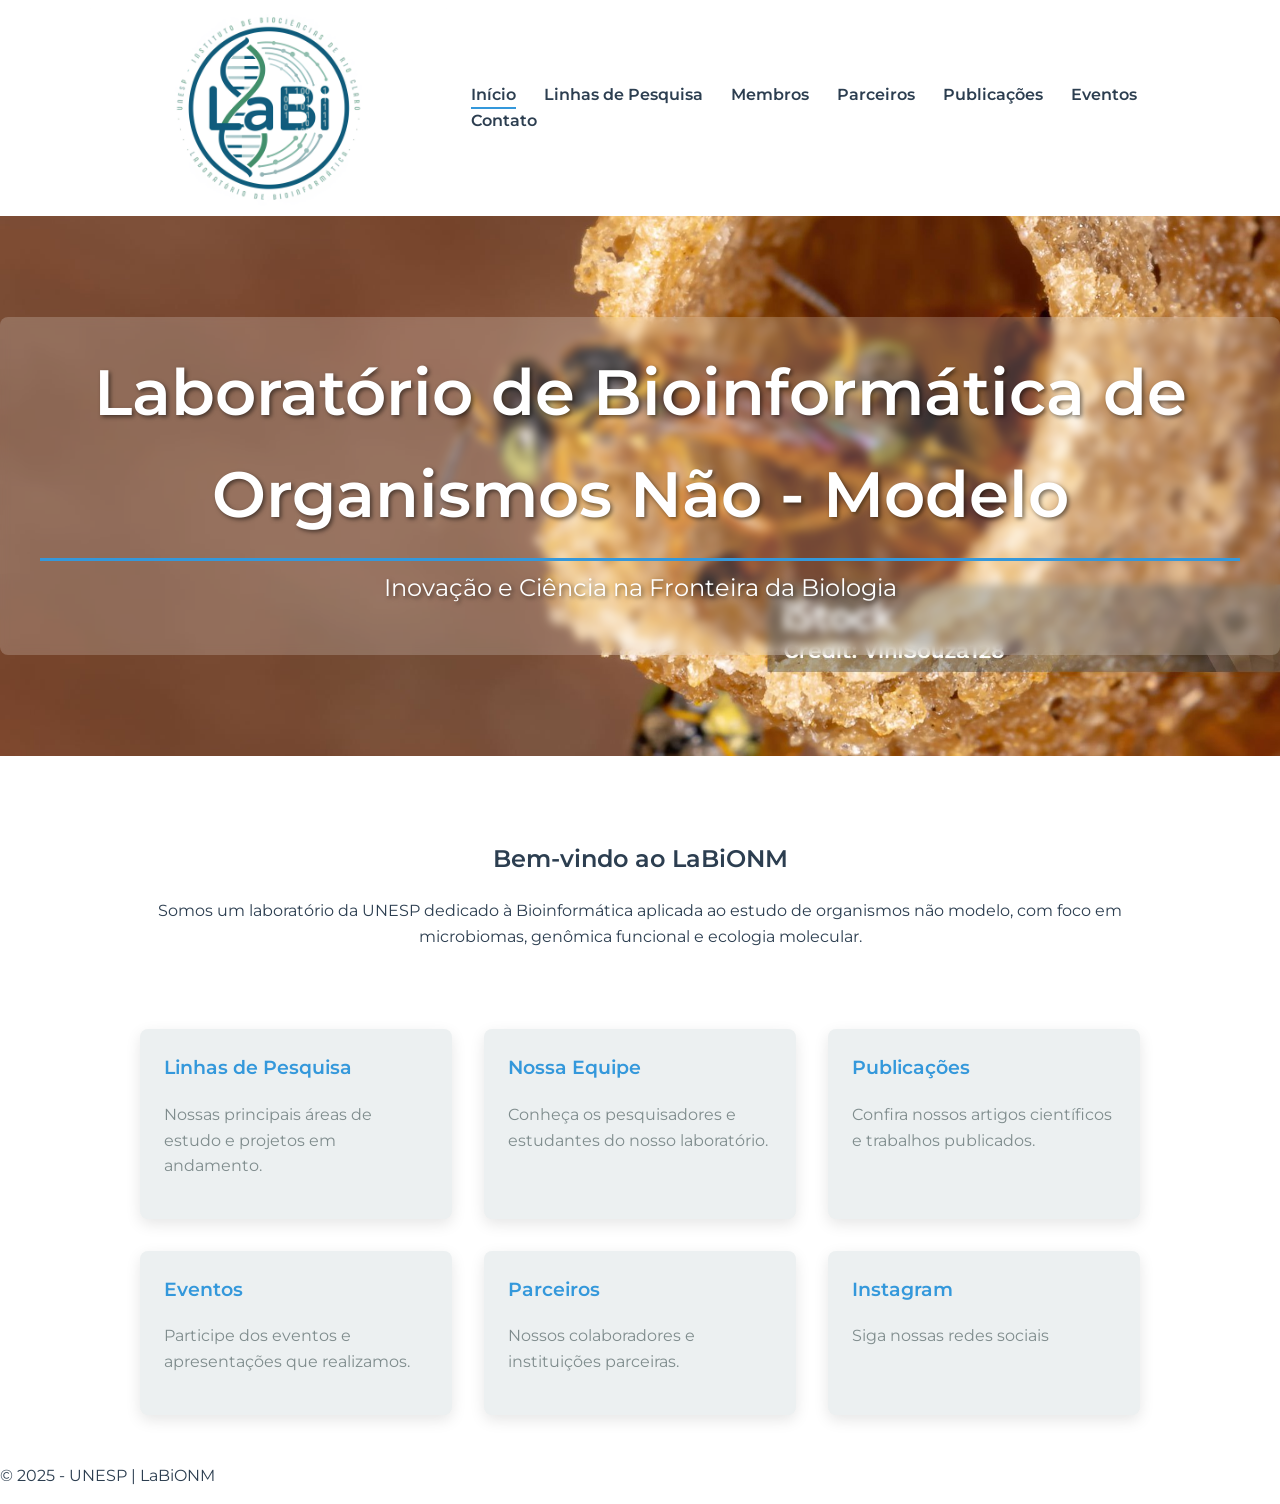
==== site-laboratorio/index.html @ 50fd0d60 "Add files via upload" ====
<!DOCTYPE html>
<html lang="pt-BR">
<head>
    <meta charset="UTF-8">
    <meta name="viewport" content="width=device-width, initial-scale=1.0">
    <title>LABIONM - Laboratório de Bioinformática de Organismos Não - Modelo</title>
    <link rel="stylesheet" href="style.css">
    <link rel="preconnect" href="https://fonts.googleapis.com">
    <link rel="preconnect" href="https://fonts.gstatic.com" crossorigin>
    <link href="https://fonts.googleapis.com/css2?family=Montserrat:wght@400;600;700&display=swap" rel="stylesheet">
</head>
<body>

    <header>
        <div class="header-container">
            <img src="imagens/logo.png" alt="Logo do Laboratório" class="logo">
            <nav class="main-nav">
                <a href="index.html" class="ativo">Início</a>
                <a href="linhas.html">Linhas de Pesquisa</a>
                <a href="membros.html">Membros</a>
                <a href="parceria.html">Parceiros</a>
                <a href="publicacoes.html">Publicações</a>
                <a href="eventos.html">Eventos</a>
                <a href="contato.html">Contato</a>
            </nav>
        </div>
    </header>

    <section class="banner" id="banner">
        <div class="banner-text">
            <h1>Laboratório de Bioinformática de Organismos Não - Modelo</h1>
            <p>Inovação e Ciência na Fronteira da Biologia</p>
        </div>
    </section>

   
    <main>
        <section class="boas-vindas">
            <h2>Bem-vindo ao LaBiONM</h2>
            <p>Somos um laboratório da UNESP dedicado à Bioinformática aplicada ao estudo de organismos não modelo, com foco em microbiomas, genômica funcional e ecologia molecular.</p>
        </section>

        <section class="cards-grid">
            <a href="linhas.html" class="card">
                <h3>Linhas de Pesquisa</h3>
                <p>Nossas principais áreas de estudo e projetos em andamento.</p>
            </a>
            <a href="membros.html" class="card">
                <h3>Nossa Equipe</h3>
                <p>Conheça os pesquisadores e estudantes do nosso laboratório.</p>
            </a>
            <a href="publicacoes.html" class="card">
                <h3>Publicações</h3>
                <p>Confira nossos artigos científicos e trabalhos publicados.</p>
            </a>
            <a href="eventos.html" class="card">
                <h3>Eventos</h3>
                <p>Participe dos eventos e apresentações que realizamos.</p>
            </a>
            <a href="parceria.html" class="card">
                <h3>Parceiros</h3>
                <p>Nossos colaboradores e instituições parceiras.</p>
            </a>
            <a href="instagram.html" class="card">
                <h3>Instagram</h3>
                <p>Siga nossas redes sociais</p>
            </a>
        </section>
    </main>

    <footer>
        <p>&copy; 2025 - UNESP | LaBiONM</p>
    </footer>

    <script>
        const imagens = [
            "imagens/fundo1.jpg",
            "imagens/fundo2.jpg",
            "imagens/fundo3.jpg"
        ];

        let indexAtual = 0;
        const banner = document.getElementById("banner");

        function trocarImagem() {
            indexAtual = (indexAtual + 1) % imagens.length;
            banner.style.backgroundImage = `url('${imagens[indexAtual]}')`;
        }

        // Define a primeira imagem
        banner.style.backgroundImage = `url('${imagens[0]}')`;

        // Troca a cada 5 segundos
        setInterval(trocarImagem, 5000);
    </script>

</body>
</html>
---- site-laboratorio/style.css ----
/* === VARIÁVEIS DE CORES === */
:root {
    --bg-light: #FFFFFF; /* Fundo Principal Branco */
    --text-dark: #2C3E50; /* Texto Principal Azul Marinho */
    --accent-blue: #3498DB; /* Azul de Destaque */
    --light-grey: #ECF0F1; /* Cinza de Fundo Secundário */
    --subtle-text: #7F8C8D; /* Cinza para textos secundários */
}

/* === BASE GERAL === */
body {
    font-family: 'Montserrat', sans-serif;
    margin: 0;
    background-color: var(--bg-light);
    color: var(--text-dark);
    line-height: 1.6;
}

main {
    max-width: 1000px;
    margin: 0 auto;
    padding: 2rem 1rem;
}

h1, h2, h3, h4 {
    color: var(--text-dark);
    font-weight: 600;
}

a {
    color: var(--accent-blue);
    text-decoration: none;
    transition: color 0.3s ease;
}

a:hover {
    color: var(--subtle-text);
}

.section-title {
    text-align: center;
    font-size: clamp(2rem, 4vw, 3rem);
    padding-bottom: 0.5em;
    border-bottom: 2px solid var(--accent-blue);
    margin-bottom: 2em;
}

/* === HEADER E NAVEGAÇÃO === */
header {
    background-color: var(--bg-light);
    padding: 0.5rem 1rem; /* Mantivemos o padding sutil */
    box-shadow: 0 4px 10px rgba(0, 0, 0, 0.05);
    height: 200px; /* Definimos uma altura fixa para o header */
}

.header-container {
    max-width: 1100px;
    margin: 0 auto;
    display: flex;
    justify-content: space-between;
    align-items: center;
    height: 100%; /* Isso garante que o contêiner utilize toda a altura do header */
}

.logo {
    height: 100%; /* O logo agora preenche 100% da altura do container */
    width: auto; /* A largura é ajustada automaticamente para manter a proporção */
}

.main-nav a {
    color: var(--text-dark);
    font-weight: 600;
    margin-left: 1.5rem;
    padding-bottom: 5px;
    position: relative;
}

.main-nav a::after {
    content: '';
    position: absolute;
    width: 0;
    height: 2px;
    bottom: 0;
    left: 0;
    background-color: var(--accent-blue);
    transition: width 0.3s ease;
}

.main-nav a:hover::after,
.main-nav a.ativo::after {
    width: 100%;
}

/* === BANNER PRINCIPAL === */
/* Estilo para a seção principal do banner */
.banner {
    background-size: cover;
    background-position: center;
    height: 60vh;
    display: flex;
    justify-content: center;
    align-items: center;
    text-align: center;
    position: relative;
    overflow: hidden;
    transition: background-image 1s ease-in-out;
}

/* Camada escura transparente sobre a imagem para contraste */
.banner::before {
    content: '';
    position: absolute;
    top: 0;
    left: 0;
    width: 100%;
    height: 100%;
    background: rgba(44, 62, 80, 0); /* Escurece a imagem de fundo */
    z-index: 1;
}

/* O contêiner para o texto que terá a "tarja" transparente */
.banner-text {
    position: relative;
    z-index: 2; /* Garante que o texto fique acima da camada escura */
    background-color: rgba(255, 255, 255, 0.2); /* Fundo branco com 20% de opacidade */
    padding: 1.5rem 2.5rem;
    border-radius: 8px;
    backdrop-filter: blur(5px); /* Efeito de "vidro fosco" */
}

.banner-text h1 {
    font-size: clamp(2rem, 5vw, 4rem);
    margin: 0;
    color: #fff; /* Texto principal em branco */
    text-shadow: 2px 2px 4px rgba(0,0,0,0.5); /* Sombra para melhorar a legibilidade */
}

.banner-text p {
    font-size: clamp(1rem, 2vw, 1.5rem);
    color: #fff; /* Texto secundário em branco */
    text-shadow: 2px 2px 4px rgba(0,0,0,0.5); /* Sombra para melhorar a legibilidade */
    margin-top: 0.5rem;
}

/* Remova ou comente esta parte */
/*
.overlay {
    background-color: rgba(245, 242, 242, 0.767);
    padding: 2rem;
    border-radius: 12px;
}
*/

/* Adicione esta regra para o banner */
.banner h1 {
    font-size: clamp(2.5rem, 5vw, 4rem);
    margin: 0;
    color: #fff; /* Cor do texto principal */
    text-shadow: 2px 2px 4px rgba(0,0,0,0.5); /* Sombra para o texto, melhora a legibilidade */
    padding-bottom: 0.2em;
    border-bottom: 3px solid #3498DB; /* Adiciona uma linha de destaque */
}

.banner p {
    font-size: clamp(1rem, 2vw, 1.5rem);
    color: #fff; /* Cor do texto secundário */
    text-shadow: 2px 2px 4px rgba(0,0,0,0.5); /* Sombra para o texto */
    margin-top: 0.5rem;
}

/* === PÁGINA INÍCIO (`index.html`) === */
.boas-vindas {
    text-align: center;
    padding: 2rem 0;
}

.cards-grid {
    display: grid;
    grid-template-columns: repeat(auto-fit, minmax(250px, 1fr));
    gap: 2rem;
    margin-top: 2rem;
}

.card {
    background-color: var(--light-grey);
    padding: 1.5rem;
    border-radius: 8px;
    box-shadow: 0 5px 15px rgba(0, 0, 0, 0.1);
    transition: transform 0.3s ease;
}

.card:hover {
    transform: translateY(-10px);
}

.card h3 {
    margin-top: 0;
    color: var(--accent-blue);
}

.card p {
    color: var(--subtle-text);
}

/* === PÁGINA LINHAS DE PESQUISA (`linhas.html`) === */
.research-line {
    display: flex;
    background-color: var(--light-grey);
    border-radius: 12px;
    overflow: hidden;
    margin-bottom: 2rem;
    box-shadow: 0 5px 15px rgba(0, 0, 0, 0.1);
}

.research-line.reverse {
    flex-direction: row-reverse;
}

.research-line img {
    width: 40%;
    object-fit: cover;
}

.research-text {
    padding: 2rem;
    display: flex;
    flex-direction: column;
    justify-content: center;
}

.research-text h3 {
    font-size: clamp(1.2rem, 3vw, 1.8rem);
}

.research-line {
    /* ... código existente ... */
    transition: transform 0.3s ease;
}

.research-line:hover {
    transform: translateY(-10px);
}

/* === PÁGINA MEMBROS (`membros.html`) === */
/* === PÁGINA MEMBROS (`membros.html`) === */
.team-members {
    display: grid;
    grid-template-columns: repeat(auto-fit, minmax(280px, 1fr));
    gap: 2rem;
    margin-top: 2rem;
}

.member-card {
    background-color: var(--light-grey);
    border-radius: 8px;
    box-shadow: 0 5px 15px rgba(0, 0, 0, 0.1);
    transition: transform 0.3s ease;
    overflow: hidden; /* Garante que a imagem se ajuste às bordas do card */
}

.member-card:hover {
    transform: translateY(-10px);
}

.member-card img {
    width: 100%; /* A imagem ocupa 100% da largura do card */
    height: 250px; /* Define uma altura fixa para a imagem */
    object-fit: cover; /* Garante que a imagem preencha o espaço sem distorcer */
    border-radius: 8px 8px 0 0; /* Apenas os cantos superiores são arredondados */
    border-bottom: 3px solid var(--accent-blue); /* Adiciona uma linha na parte inferior */
}

.member-info {
    padding: 1.5rem; /* Adiciona espaçamento interno para o texto */
    text-align: center;
}

.member-info h3 {
    margin-top: 0;
    margin-bottom: 0.5rem;
    font-size: 1.2rem;
}

.member-info p {
    margin: 0;
    color: var(--subtle-text);
}

.member-info a {
    display: inline-block;
    margin-top: 0.5rem;
    font-weight: 600;
}

.member-card {
    /* ... código existente ... */
    transition: transform 0.3s ease;
}

.member-card:hover {
    transform: translateY(-10px);
}

/* === PÁGINA PARCEIROS (`parceria.html`) === */
.partners-grid {
    display: grid;
    grid-template-columns: repeat(auto-fit, minmax(280px, 1fr));
    gap: 2rem;
}

.partner-card {
    background-color: var(--light-grey);
    padding: 1.5rem;
    border-radius: 8px;
    text-align: center;
    box-shadow: 0 5px 15px rgba(0, 0, 0, 0.1);
}

.partner-card img {
    max-width: 150px;
    margin-bottom: 1rem;
}

.partner-info h3 {
    margin-top: 0;
    margin-bottom: 1rem;
}

.partner-info a {
    display: block;
    font-weight: 600;
}

.partner-card {
    /* ... código existente ... */
    transition: transform 0.3s ease;
}

.partner-card:hover {
    transform: translateY(-10px);
}

/* === PÁGINA PUBLICAÇÕES (`publicacoes.html`) === */
.publications-list {
    display: flex;
    flex-direction: column;
    gap: 1.5rem;
}

.publication-card {
    background-color: var(--light-grey);
    padding: 1.5rem;
    border-radius: 8px;
    box-shadow: 0 5px 15px rgba(0, 0, 0, 0.1);
}

.publication-card h3 {
    margin-top: 0;
    font-size: 1.2rem;
}

.publication-card p {
    margin: 0.5rem 0;
    color: var(--subtle-text);
}

.publication-card strong {
    color: var(--text-dark);
}

.publication-link {
    font-weight: 600;
}

.publication-card {
    /* ... código existente ... */
    transition: transform 0.3s ease;
}

.publication-card:hover {
    transform: translateY(-10px);
}

/* === PÁGINA EVENTOS (`eventos.html`) === */
/* === PÁGINA EVENTOS (`eventos.html`) === */

.events-grid {
    display: grid;
    grid-template-columns: repeat(auto-fit, minmax(300px, 1fr));
    gap: 2rem;
    margin-top: 2rem;
}

.event-card {
    background-color: var(--light-grey);
    padding: 2rem;
    border-radius: 8px;
    box-shadow: 0 5px 15px rgba(0, 0, 0, 0.1);
    transition: transform 0.3s ease;
}

.event-card:hover {
    transform: translateY(-10px);
}

.event-card h3 {
    margin-top: 0;
    font-size: 1.5rem;
    color: var(--text-dark);
}

.event-meta {
    font-style: italic;
    color: var(--subtle-text);
    margin-bottom: 1rem;
}

.event-meta .event-date,
.event-meta .event-location {
    font-weight: 600;
}
.events-list {
    background-color: var(--light-grey);
    padding: 2rem;
    border-radius: 8px;
    box-shadow: 0 5px 15px rgba(0, 0, 0, 0.1);
}

.events-list ul {
    list-style-type: none;
    padding: 0;
}

.events-list li {
    font-size: 1.1rem;
    padding: 10px 0;
    border-bottom: 1px solid #BDC3C7;
}

.events-list li:last-child {
    border-bottom: none;
}

/* === PÁGINA CONTATO (`contato.html`) === */
.contact-container {
    display: flex;
    flex-direction: column;
    gap: 2rem;
}

.contact-info, .contact-form, .contact-map {
    background-color: var(--light-grey);
    padding: 2rem;
    border-radius: 8px;
    box-shadow: 0 5px 15px rgba(0, 0, 0, 0.1);
}

.contact-info p, .contact-info strong {
    color: var(--subtle-text);
}

.contact-form form {
    display: flex;
    flex-direction: column;
}

.contact-form label {
    margin-bottom: 0.5rem;
    font-weight: 600;
}

.contact-form input, .contact-form textarea {
    padding: 0.8rem;
    border-radius: 4px;
    border: 1px solid #BDC3C7;
    background-color: #F8F9F9;
    color: var(--text-dark);
    font-family: inherit;
    font-size: 1rem;
}

.contact-form button {
    padding: 0.8rem 1.5rem;
    margin-top: 1rem;
    background-color: var(--accent-blue);
    color: var(--bg-light);
    border: none;
    border-radius: 4px;
    cursor: pointer;
    font-size: 1rem;
    font-weight: 700;
    transition: background-color 0.3s ease;
}

.contact-form button:hover {
    background-color: #2980B9;
}

/* === RESPONSIVIDADE GERAL === */
@media (max-width: 768px) {
    .header-container {
        flex-direction: column;
        text-align: center;
    }

    .logo {
        margin-bottom: 1rem;
    }

    .main-nav {
        display: flex;
        flex-direction: column;
        align-items: center;
    }

    .main-nav a {
        margin: 0.5rem 0;
    }

    .research-line,
    .research-line.reverse {
        flex-direction: column;
    }

    .research-line img {
        width: 100%;
        height: auto;
    }

    .contact-container {
        flex-direction: column;
    }
}
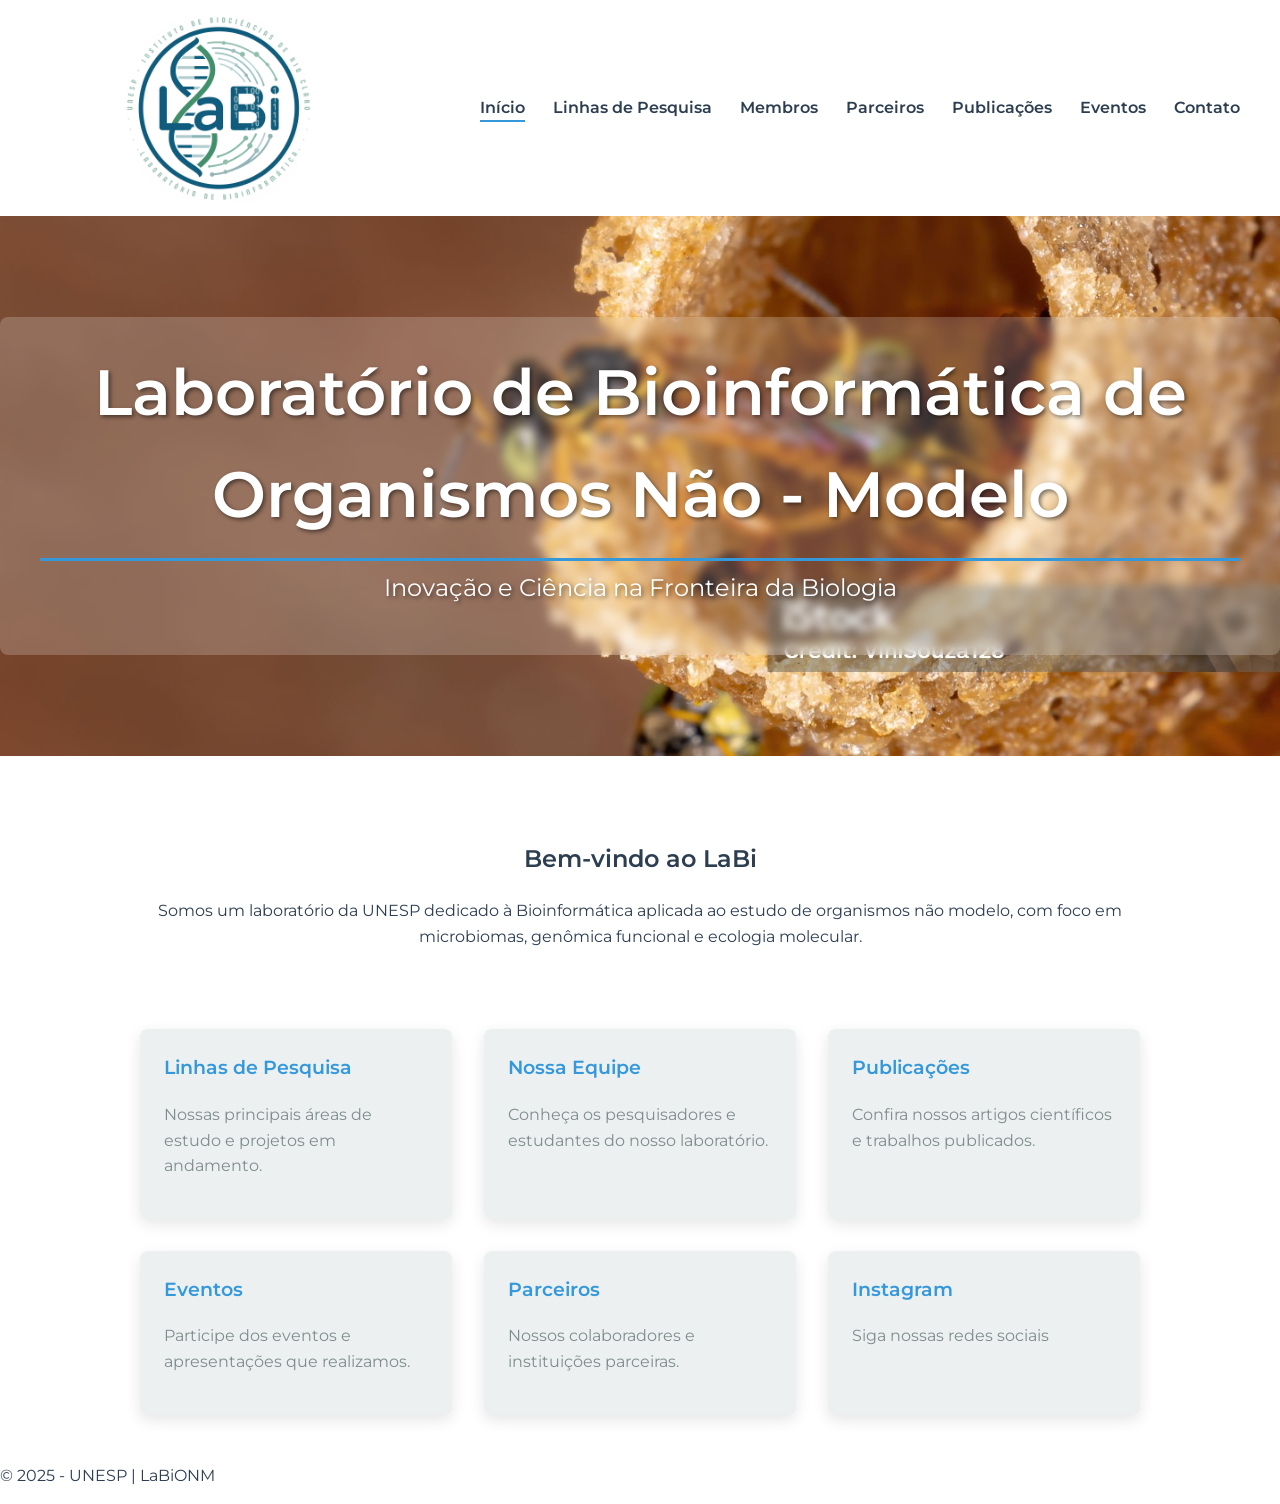
==== commit e52f59b5: "a" ====
--- a/site-laboratorio/index.html
+++ b/site-laboratorio/index.html
@@ -36,7 +36,7 @@
    
     <main>
         <section class="boas-vindas">
-            <h2>Bem-vindo ao LaBiONM</h2>
+            <h2>Bem-vindo ao LaBi</h2>
             <p>Somos um laboratório da UNESP dedicado à Bioinformática aplicada ao estudo de organismos não modelo, com foco em microbiomas, genômica funcional e ecologia molecular.</p>
         </section>
 
--- a/site-laboratorio/style.css
+++ b/site-laboratorio/style.css
@@ -54,7 +54,7 @@
 }
 
 .header-container {
-    max-width: 1100px;
+    max-width: 1200px;
     margin: 0 auto;
     display: flex;
     justify-content: space-between;
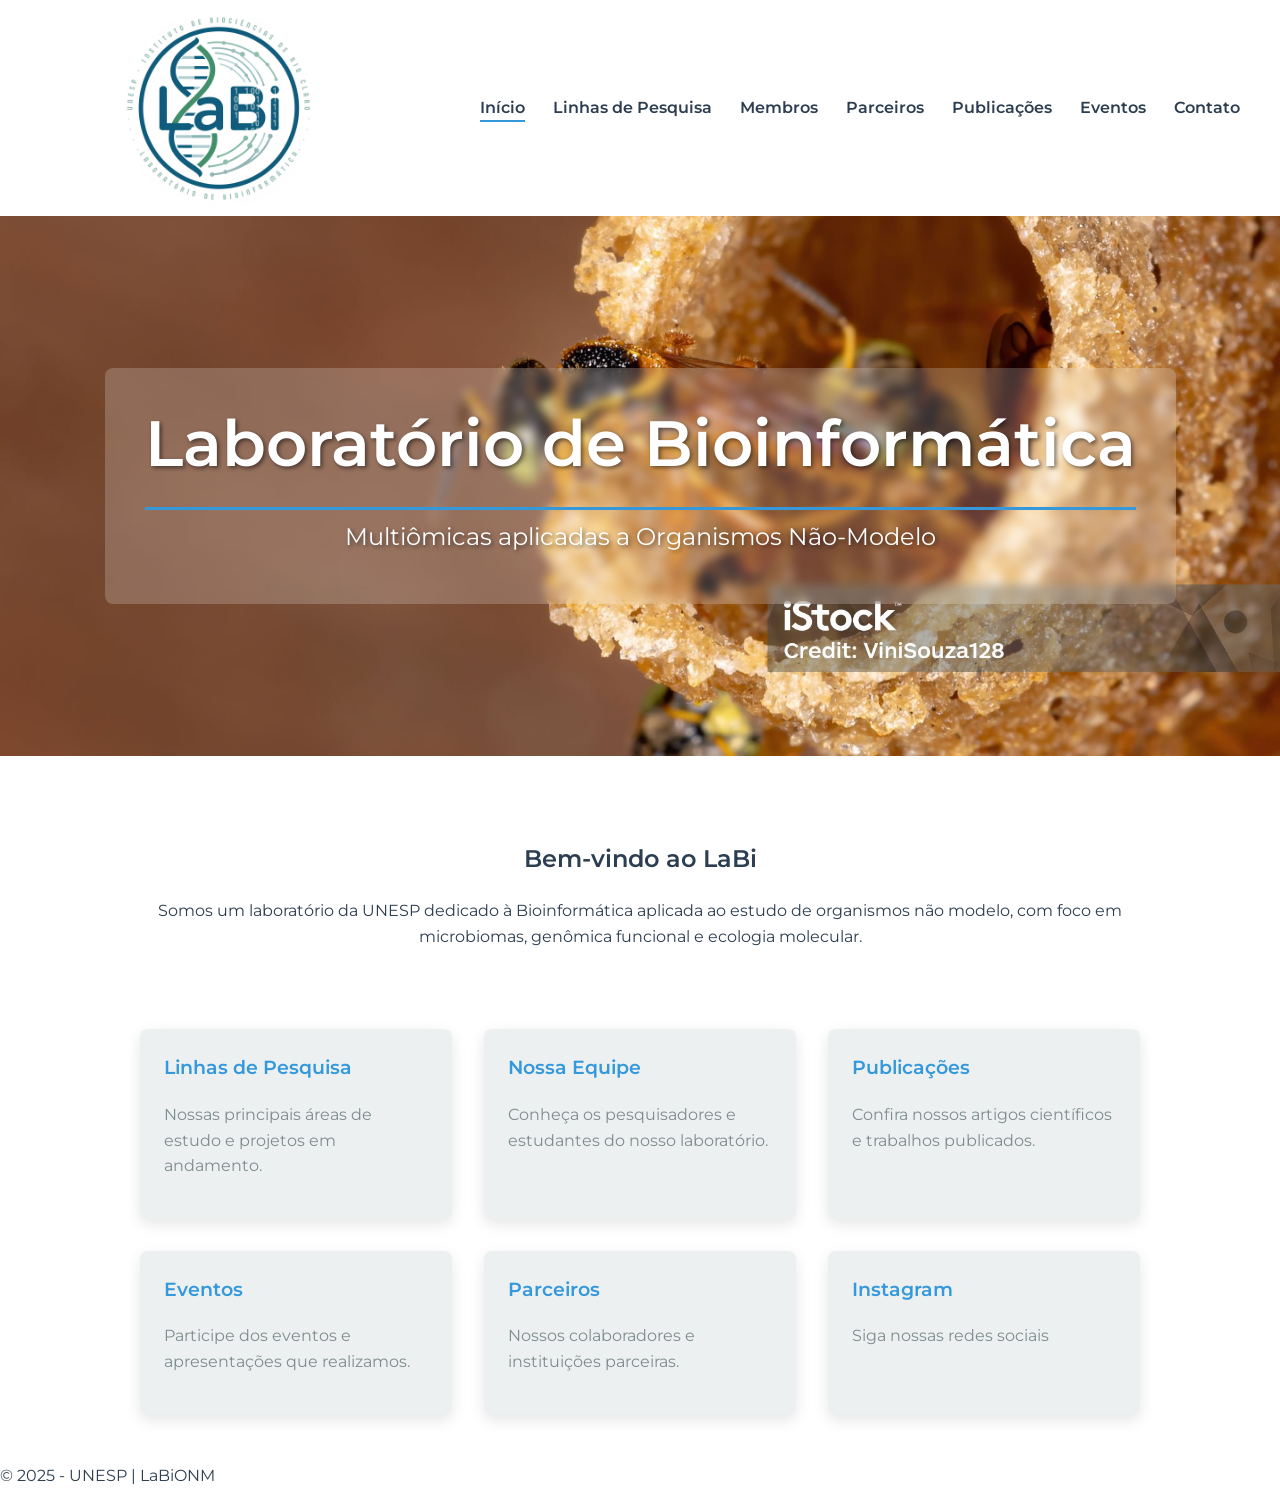
==== commit 51b8cc00: "b" ====
--- a/site-laboratorio/index.html
+++ b/site-laboratorio/index.html
@@ -3,7 +3,7 @@
 <head>
     <meta charset="UTF-8">
     <meta name="viewport" content="width=device-width, initial-scale=1.0">
-    <title>LABIONM - Laboratório de Bioinformática de Organismos Não - Modelo</title>
+    <title>LABIONM - Laboratório de Bioinformática</title>
     <link rel="stylesheet" href="style.css">
     <link rel="preconnect" href="https://fonts.googleapis.com">
     <link rel="preconnect" href="https://fonts.gstatic.com" crossorigin>
@@ -28,8 +28,8 @@
 
     <section class="banner" id="banner">
         <div class="banner-text">
-            <h1>Laboratório de Bioinformática de Organismos Não - Modelo</h1>
-            <p>Inovação e Ciência na Fronteira da Biologia</p>
+            <h1>Laboratório de Bioinformática</h1>
+            <p>Multiômicas aplicadas a Organismos Não-Modelo</p>
         </div>
     </section>
 
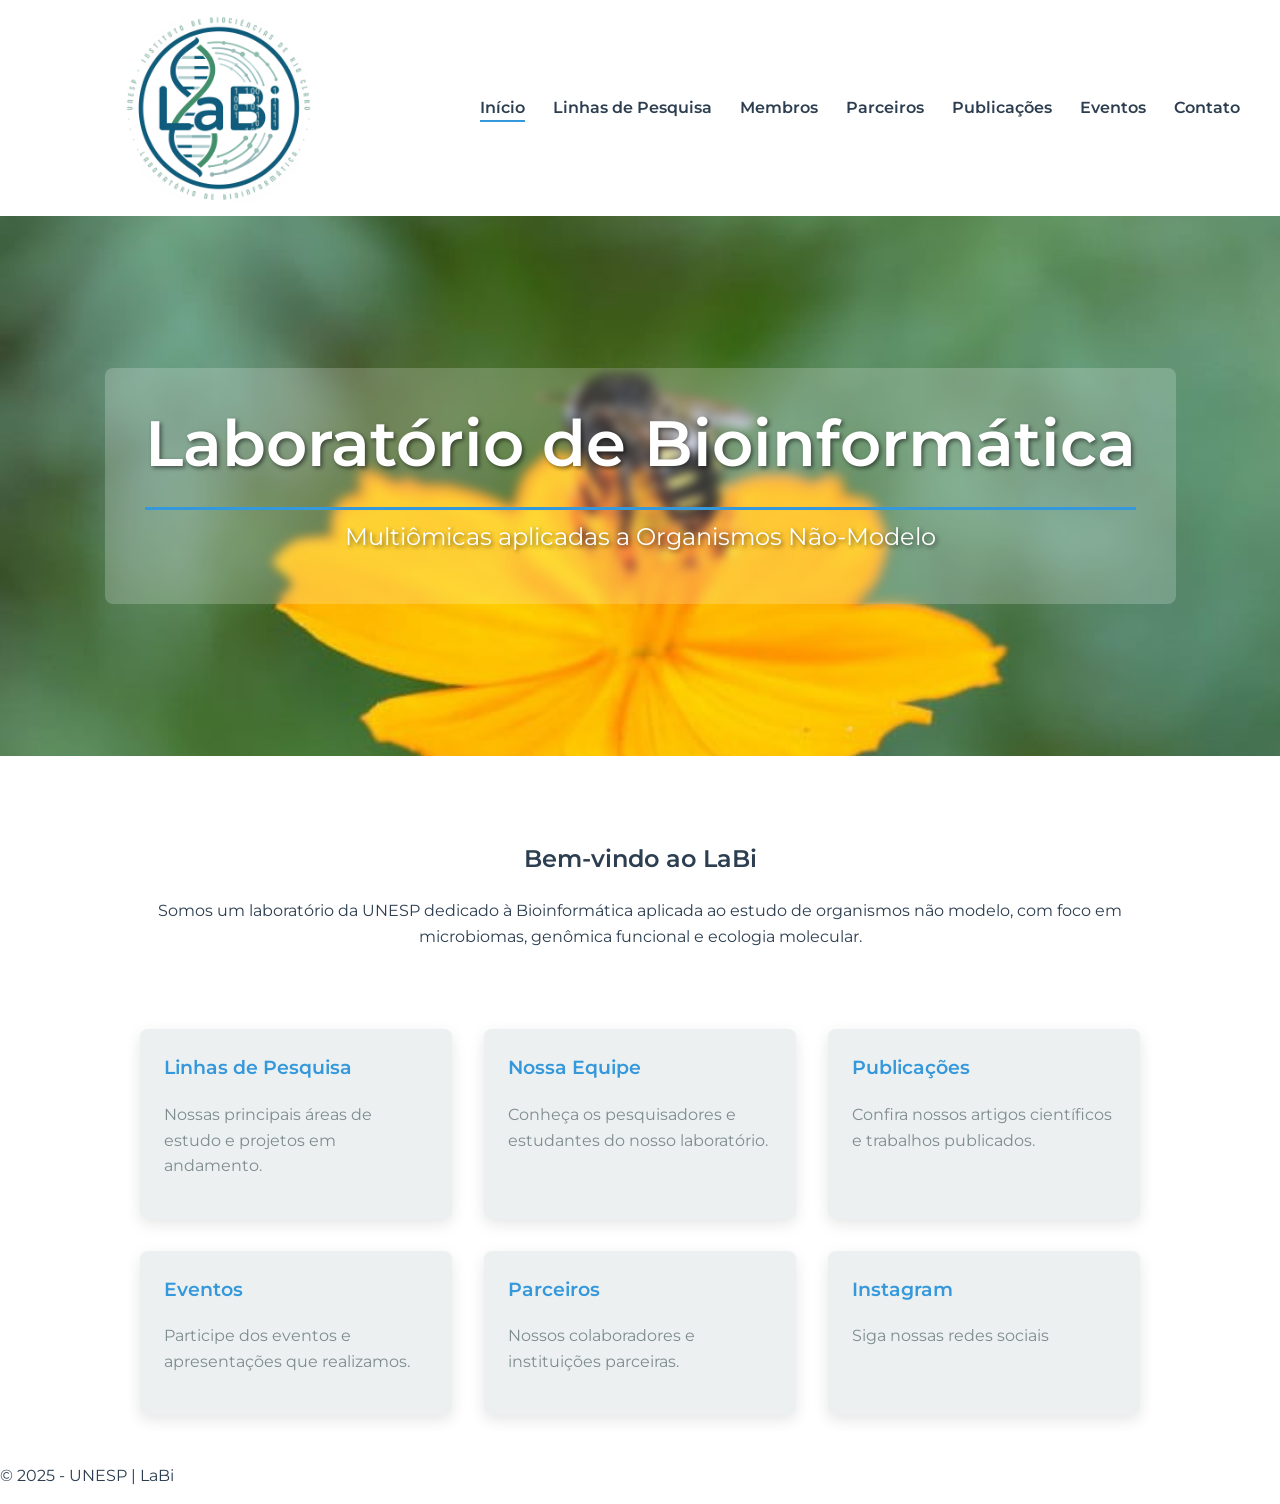
==== commit acbe1441: "a" ====
--- a/site-laboratorio/index.html
+++ b/site-laboratorio/index.html
@@ -3,7 +3,7 @@
 <head>
     <meta charset="UTF-8">
     <meta name="viewport" content="width=device-width, initial-scale=1.0">
-    <title>LABIONM - Laboratório de Bioinformática</title>
+    <title>LaBi - Laboratório de Bioinformática</title>
     <link rel="stylesheet" href="style.css">
     <link rel="preconnect" href="https://fonts.googleapis.com">
     <link rel="preconnect" href="https://fonts.gstatic.com" crossorigin>
@@ -69,7 +69,7 @@
     </main>
 
     <footer>
-        <p>&copy; 2025 - UNESP | LaBiONM</p>
+        <p>&copy; 2025 - UNESP | LaBi</p>
     </footer>
 
     <script>
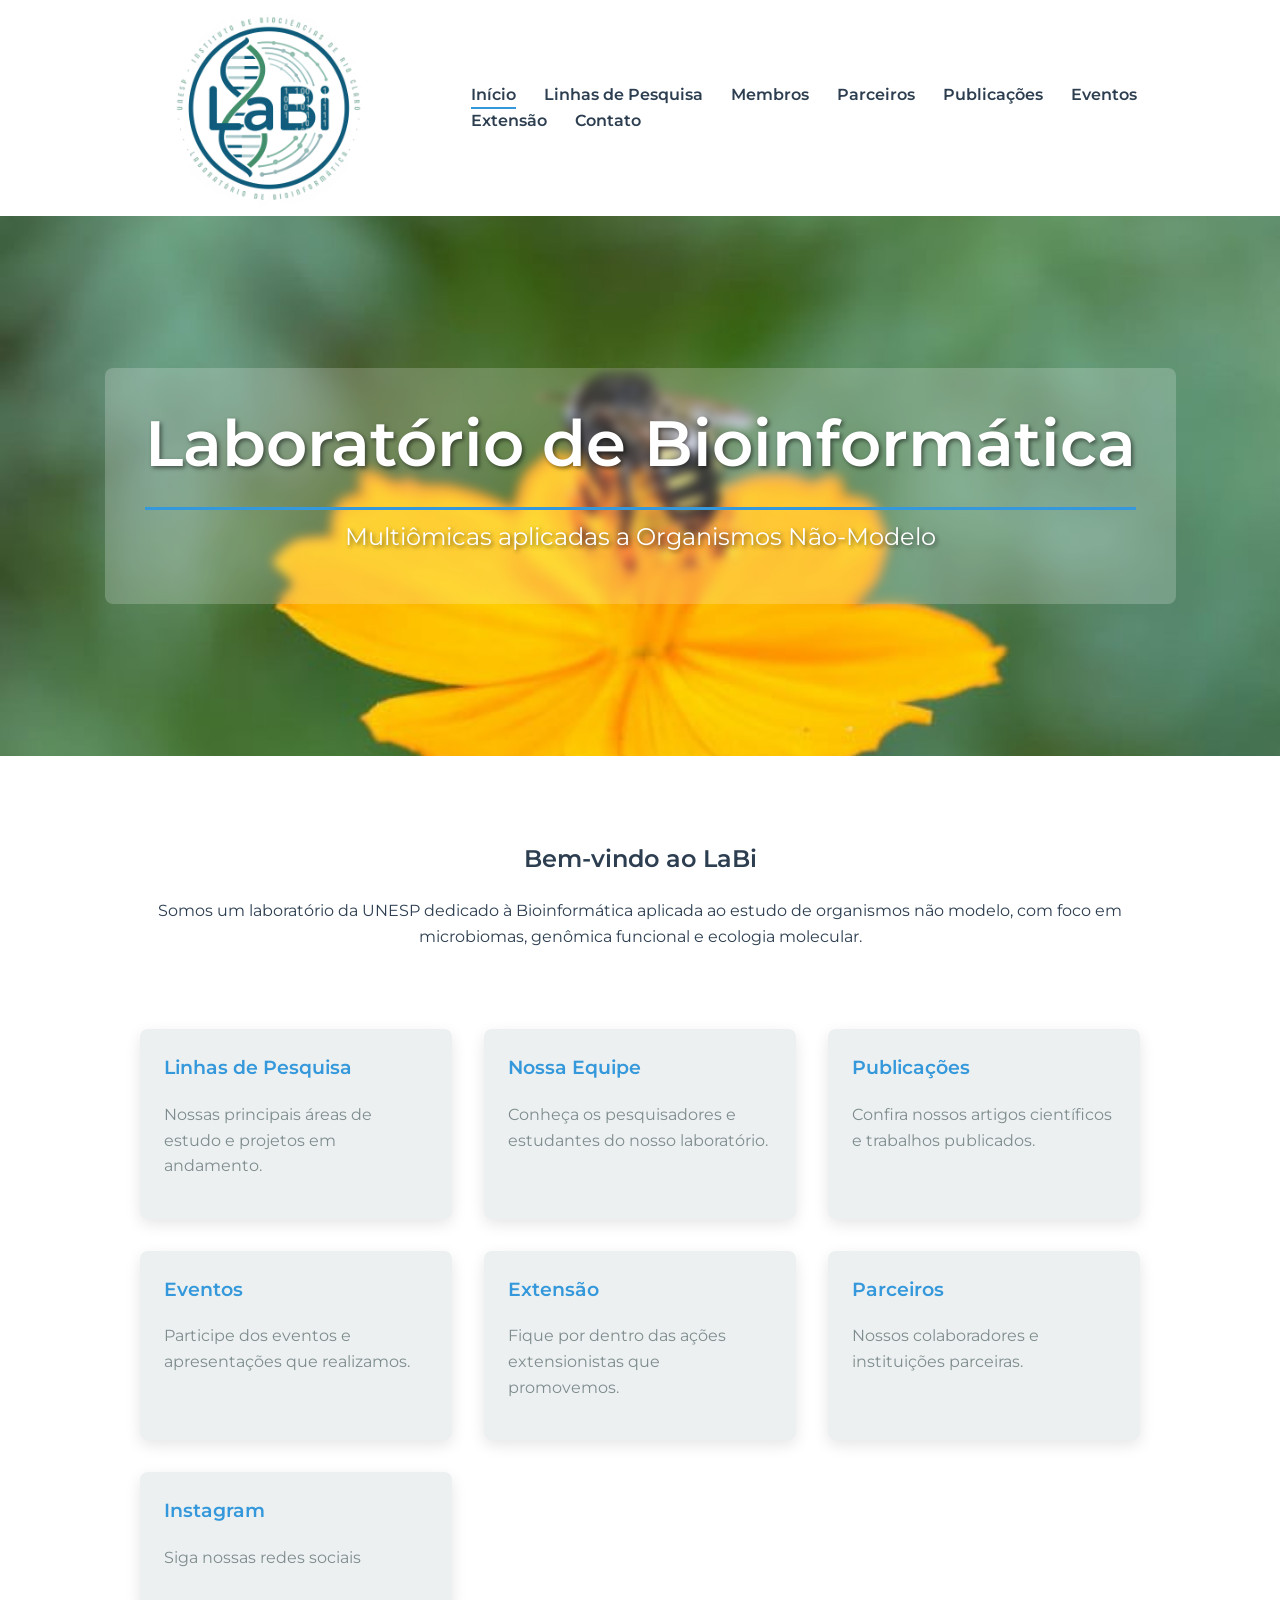
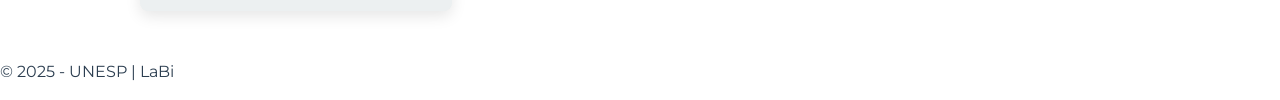
==== commit 309a84c7: "Header novo + Extensão" ====
--- a/site-laboratorio/index.html
+++ b/site-laboratorio/index.html
@@ -4,6 +4,7 @@
     <meta charset="UTF-8">
     <meta name="viewport" content="width=device-width, initial-scale=1.0">
     <title>LaBi - Laboratório de Bioinformática</title>
+    <link rel="icon" type="image/x-icon" href="imagens/favicon.ico">
     <link rel="stylesheet" href="style.css">
     <link rel="preconnect" href="https://fonts.googleapis.com">
     <link rel="preconnect" href="https://fonts.gstatic.com" crossorigin>
@@ -21,6 +22,7 @@
                 <a href="parceria.html">Parceiros</a>
                 <a href="publicacoes.html">Publicações</a>
                 <a href="eventos.html">Eventos</a>
+                <a href="extensao.html">Extensão</a>
                 <a href="contato.html">Contato</a>
             </nav>
         </div>
@@ -57,6 +59,9 @@
                 <h3>Eventos</h3>
                 <p>Participe dos eventos e apresentações que realizamos.</p>
             </a>
+             <a href="extensao.html" class="card">
+                <h3>Extensão</h3>
+                <p>Fique por dentro das ações extensionistas que promovemos.</p>
             <a href="parceria.html" class="card">
                 <h3>Parceiros</h3>
                 <p>Nossos colaboradores e instituições parceiras.</p>
--- a/site-laboratorio/style.css
+++ b/site-laboratorio/style.css
@@ -54,7 +54,7 @@
 }
 
 .header-container {
-    max-width: 1200px;
+    max-width: 1100px;
     margin: 0 auto;
     display: flex;
     justify-content: space-between;
